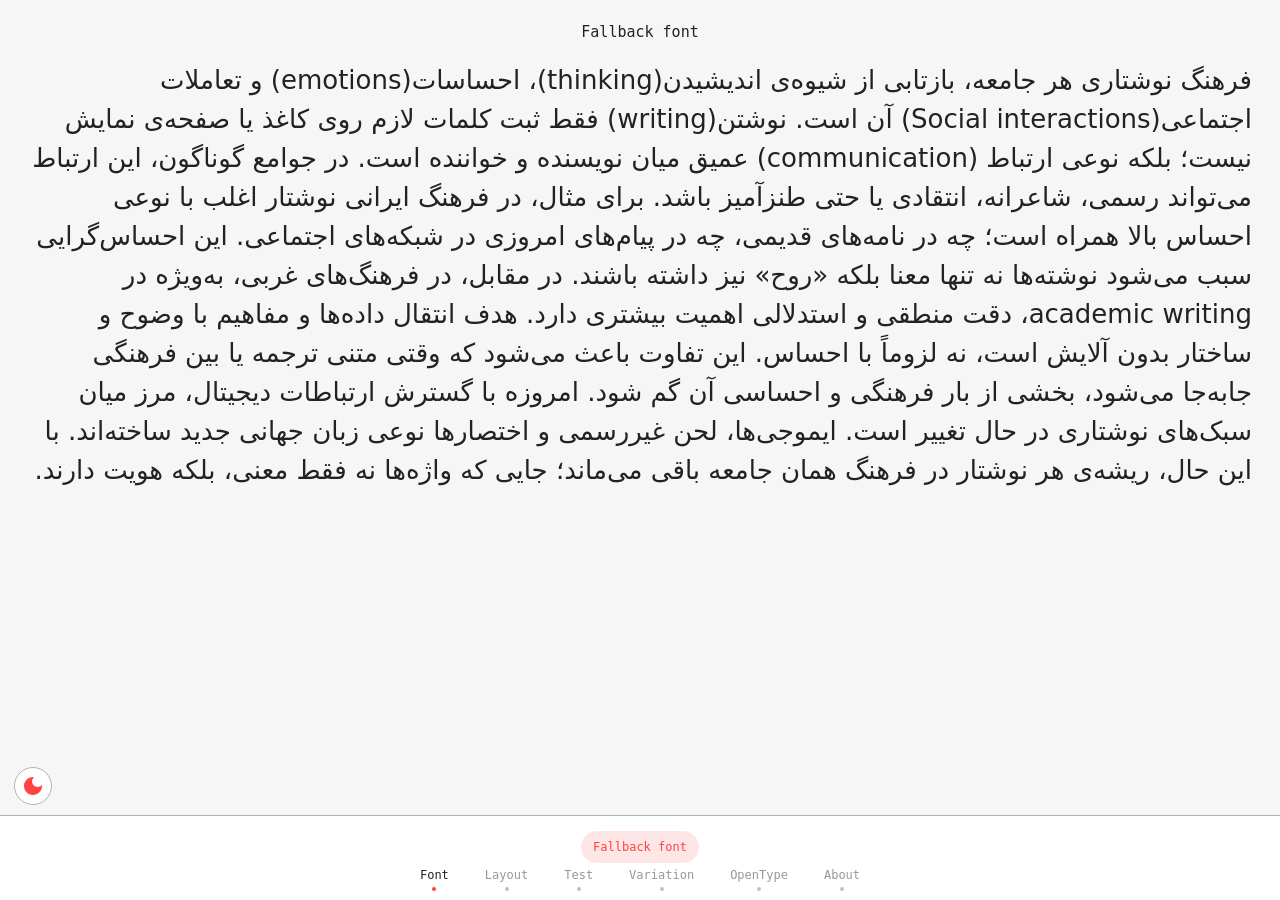
==== embed-frame.html @ 97c2cf15 "initial commit" ====
<!DOCTYPE html>
<html lang="en" translate="no">
<head>
<meta http-equiv="content-type" content="text/html; charset=UTF-8">
<meta name="google" content="notranslate">
<meta charset="UTF-8">
<meta http-equiv="X-UA-Compatible" content="IE=edge">
<meta name="viewport" content="width=device-width, initial-scale=1.0">
<title>Fontamin Font Tester</title>
<link rel="stylesheet" href="embed-frame.css">
<script src="embed-frame.js" defer></script>
</head>
<body spellcheck="false">
<header>
<p class="fontline" style="margin-top: 15px;">
<span class="fontheader" id="fontname">Fallback font</span>
</p>
<div class="dynamic" >
<div id="Test" class="tabcontent" style="display:block;">
<p contenteditable="true" dir="auto" style="text-align:start;"></p>
</div>
</div>
</header>
<p>&nbsp;</p>
<p>&nbsp;</p>
<p>&nbsp;</p>
<p>&nbsp;</p>
<p>&nbsp;</p>
<footer>
<div class="footer-container">
<div class="pc-tab">
<input id="tab1" type="radio" name="pct" autocomplete="off" />
<input id="tab2" type="radio" name="pct" autocomplete="off" />
<input id="tab3" type="radio" name="pct" autocomplete="off" />
<input id="tab4" type="radio" name="pct" autocomplete="off" />
<input checked="checked" id="tab5" type="radio" name="pct" autocomplete="off" />
<input id="tab6" type="radio" name="pct" autocomplete="off" />
<section style="padding-top:5px;">
<div class="tab1">
<div id="layoutbasic">
<p class="font-slider">
<label>Size:</label>
<span>
<input class="slider" autocomplete="off" id="fontsizeinput" type="range" min="10" max="250" value="26" step="1" style="height:4px;">
</span>
</p>
<p class="font-slider">
<label>Height:</label>
<span>
<input class="slider" autocomplete="off" id="fontheightinput" type="range" min="1" max="2" value="1.5" step="0.01" style="height:4px;">
</span>
</p>
<div class="aligns" role="radiogroup" aria-label="Text alignment">
<input class="hidden" type="radio" name="align" id="alright" value="right" autocomplete="off"><label for="alright" title="Align right (click again to go back to the text's own alignment)"><svg class="mi" viewBox="0 0 24 24" fill="currentColor" aria-hidden="true"><path d="M3 21h18v-2H3v2zm6-4h12v-2H9v2zm-6-4h18v-2H3v2zm6-4h12V7H9v2zM3 3v2h18V3H3z"/></svg></label>
<input class="hidden" type="radio" name="align" id="alcenter" value="center" autocomplete="off"><label for="alcenter" title="Align center (click again to go back to the text's own alignment)"><svg class="mi" viewBox="0 0 24 24" fill="currentColor" aria-hidden="true"><path d="M7 15v2h10v-2H7zm-4 6h18v-2H3v2zm0-8h18v-2H3v2zm4-6v2h10V7H7zM3 3v2h18V3H3z"/></svg></label>
<input class="hidden" type="radio" name="align" id="alleft" value="left" autocomplete="off"><label for="alleft" title="Align left (click again to go back to the text's own alignment)"><svg class="mi" viewBox="0 0 24 24" fill="currentColor" aria-hidden="true"><path d="M15 15H3v2h12v-2zm0-8H3v2h12V7zM3 13h18v-2H3v2zm0 8h18v-2H3v2zM3 3v2h18V3H3z"/></svg></label>
<input class="hidden" type="radio" name="align" id="aljustify" value="justify" autocomplete="off"><label for="aljustify" title="Justify (click again to go back to the text's own alignment)"><svg class="mi" viewBox="0 0 24 24" fill="currentColor" aria-hidden="true"><path d="M3 21h18v-2H3v2zm0-4h18v-2H3v2zm0-4h18v-2H3v2zm0-4h18V7H3v2zm0-6v2h18V3H3z"/></svg></label>
</div>
<p class="font-slider"><input class="hidden" type="checkbox" id="outline" autocomplete="off"><label for="outline">Outline</label></p>
<p class="font-slider"><input class="hidden" type="checkbox" id="guidetoggle" autocomplete="off"><label for="guidetoggle" title="Show ascender, descender, x-height and cap-height lines">Guides</label></p>
</div>
<p class="right-side-header" id="text3"></p>
</div>
<div class="tab2">
<div id="axesgroup">
<button id="randbutton" type="button" style="font-size: 20px;" title="Random variation"><svg class="mi" viewBox="0 0 24 24" fill="currentColor" aria-hidden="true"><path d="M19 3H5c-1.1 0-2 .9-2 2v14c0 1.1.9 2 2 2h14c1.1 0 2-.9 2-2V5c0-1.1-.9-2-2-2zM7.5 18c-.83 0-1.5-.67-1.5-1.5S6.67 15 7.5 15s1.5.67 1.5 1.5S8.33 18 7.5 18zm0-9C6.67 9 6 8.33 6 7.5S6.67 6 7.5 6 9 6.67 9 7.5 8.33 9 7.5 9zm4.5 4.5c-.83 0-1.5-.67-1.5-1.5s.67-1.5 1.5-1.5 1.5.67 1.5 1.5-.67 1.5-1.5 1.5zm4.5 4.5c-.83 0-1.5-.67-1.5-1.5s.67-1.5 1.5-1.5 1.5.67 1.5 1.5-.67 1.5-1.5 1.5zm0-9c-.83 0-1.5-.67-1.5-1.5S15.67 6 16.5 6s1.5.67 1.5 1.5S17.33 9 16.5 9z"/></svg></button>
<div id="axes"></div>
</div>
<div id="instgroup"><div id="instances"></div></div>
<button type="button" id="insttoggle" class="btn outline" title="Show the named instances of this font">Instances<svg class="mi" viewBox="0 0 24 24" fill="currentColor" aria-hidden="true"><path d="M12 8l-6 6 1.41 1.41L12 10.83l4.59 4.58L18 14z"/></svg></button>
<p class="right-side-header" id="text1"></p>
</div>
<div class="tab3">
<p class="font-slider showallp"><input class="hidden" type="checkbox" id="showall" autocomplete="off"><label for="showall">All</label></p>
<p class="font-slider"><input class="hidden" type="checkbox" id="longnames" autocomplete="off"><label for="longnames" title="Show the full feature names (e.g. Standard Ligatures · liga) instead of only the 4-letter tag">Names</label></p>
<div id="features"></div>
<p class="right-side-header" id="text2"></p>
</div>
<div class="tab4">
<div class="about">
<a class="about-logo" href="https://github.com/fontamin/FFT" target="_blank" rel="noopener" title="FFT"><svg class="FFT-logo" viewBox="0 0 61.228024 36.548746" role="img" aria-label="FFT"><path transform="translate(-22.148131,-258.31264)" fill="currentColor" d="m 27.982846,264.67575 v 4.51832 l 2.632812,1.0586 v 12.66869 l -2.632812,1.05859 v 4.51832 h 12.781255 v -4.61207 l -4.50977,-1.05664 v -3.3717 h 2.49805 l 1.05859,2.50781 h 4.16797 v -9.59058 h -4.17383 l -1.05664,2.57618 h -2.49414 v -4.60681 h 9.97461 v 12.5769 l -2.63281,1.05859 v 4.51832 h 12.7832 v -4.61207 l -4.50977,-1.05664 v -3.3717 h 2.5 l 1.05664,2.50781 h 4.16993 v -9.59058 h -4.17383 l -1.0586,2.57618 h -2.49414 v -4.60681 h 9.97461 v 12.5769 l -2.63281,1.05859 v 4.51832 h 12.7832 v -4.61207 l -4.50976,-1.05664 v -12.4851 h 4.20508 l 1.05664,4.29687 h 4.79492 v -9.96558 z"/></svg></a>
<span class="about-rule" aria-hidden="true"></span>
<div class="about-text">
<div class="about-title"><b>Fontamin Font Tester</b><span class="about-ver">v1.51</span></div>
<div class="about-sub">Embed Mode. Customized for this page.</div>
</div>
</div>
</div>
<div class="tab5">
<div id="fontlist"></div>
<p class="status" id="fontstatus"></p>
</div>
<div class="tab6">
<div id="testgroup">
<div id="testlist"></div>
</div>
</div>
</section>
<nav>
<ul>
<li class="tab5">
<label for="tab5">Font</label>
</li>
<li class="tab1">
<label for="tab1">Layout</label>
</li>
<li class="tab6">
<label for="tab6">Test</label>
</li>
<li class="tab2">
<label for="tab2">Variation</label>
</li>
<li class="tab3">
<label for="tab3">OpenType</label>
</li>
<li class="tab4">
<label for="tab4">About</label>
</li>
</ul>
</nav>
</div>
<div id="div2" class="hide">Copied</div>
</footer>
<input type="checkbox" id="negative" class="toggle" autocomplete="off">
<label class="DarkModeLabel" for="negative">
<svg class="icon off" viewBox="0 0 24 24" fill="currentColor" aria-hidden="true"><path d="M12 3c-4.97 0-9 4.03-9 9s4.03 9 9 9 9-4.03 9-9c0-.46-.04-.92-.1-1.36-.98 1.37-2.58 2.26-4.4 2.26-2.98 0-5.4-2.42-5.4-5.4 0-1.81.89-3.42 2.26-4.4-.44-.06-.9-.1-1.36-.1z"/></svg>
<svg class="icon on" viewBox="0 0 24 24" fill="currentColor" aria-hidden="true"><path d="M12 7c-2.76 0-5 2.24-5 5s2.24 5 5 5 5-2.24 5-5-2.24-5-5-5zM2 13h2c.55 0 1-.45 1-1s-.45-1-1-1H2c-.55 0-1 .45-1 1s.45 1 1 1zm18 0h2c.55 0 1-.45 1-1s-.45-1-1-1h-2c-.55 0-1 .45-1 1s.45 1 1 1zM11 2v2c0 .55.45 1 1 1s1-.45 1-1V2c0-.55-.45-1-1-1s-1 .45-1 1zm0 18v2c0 .55.45 1 1 1s1-.45 1-1v-2c0-.55-.45-1-1-1s-1 .45-1 1zM5.99 4.58c-.39-.39-1.03-.39-1.41 0-.39.39-.39 1.03 0 1.41l1.06 1.06c.39.39 1.03.39 1.41 0s.39-1.03 0-1.41L5.99 4.58zm12.37 12.37c-.39-.39-1.03-.39-1.41 0-.39.39-.39 1.03 0 1.41l1.06 1.06c.39.39 1.03.39 1.41 0 .39-.39.39-1.03 0-1.41l-1.06-1.06zm1.06-10.96c.39-.39.39-1.03 0-1.41-.39-.39-1.03-.39-1.41 0l-1.06 1.06c-.39.39-.39 1.03 0 1.41s1.03.39 1.41 0l1.06-1.06zM7.05 18.36c.39-.39.39-1.03 0-1.41-.39-.39-1.03-.39-1.41 0l-1.06 1.06c-.39.39-.39 1.03 0 1.41s1.03.39 1.41 0l1.06-1.06z"/></svg>
</label>
</body>
</html>
---- embed-frame.css ----
body{--accent: #ff4242;--accent-bg: #ff424222;--on-accent: #000;--selection: #ff8080;--bg: #f6f6f6;--text: #222;--footer: #fff;--footer-fg: #222;--nav-fg: #2226;--line: #aaa;--track: #ccc;--chip: #ececee;--chip-fg: #222;--chip-hover: #dbdbdb;--box: #f0f0f0;--box-fg: #222;}
body.darkmode{--on-accent: #000;--bg: #222;--text: #f5f5f5;--footer: #000;--footer-fg: #f5f5f5;--nav-fg: #5e5e5e;--line: #444;--track: #333;--chip: #111;--chip-fg: #aaa;--chip-hover: #282828;--box: #2e2e2e;--box-fg: #f5f5f5;}
*{box-sizing: border-box;margin: 0;padding: 0;}
html,body{width: 100%;max-width: 100%;height: 100%;overflow-x: hidden;background-color: #f6f6f6;color: #222;font-family: monospace;text-align: center;touch-action: manipulation;user-select: none;-webkit-tap-highlight-color: rgba(0, 0, 0, 0);margin: 0;padding: 0;}
body{background-color: var(--bg);color: var(--footer-fg);}
header{padding: 8px;}
header img{max-width: 56px;height: auto;}
a{font-size: 12px;color: var(--footer-fg);text-underline-offset: 4px;text-decoration-color: var(--accent);}
.fontheader{font-size: 15px;color: var(--text);}
.dynamic{position: relative;font-size: 26px;font-family: system-ui, sans-serif;line-height: 1.5em;color: var(--text);flex-direction: column;padding: 20px;display: flex;flex-wrap: wrap;align-items: stretch;}
.dynamic p,.tabcontent p{white-space: normal;word-wrap: break-word;overflow-wrap: anywhere;max-width: 100%;box-sizing: border-box;}
body.outline .dynamic{-webkit-text-stroke: 1px currentColor;-webkit-text-fill-color: transparent;}
footer{position: fixed;bottom: 0;left: 0;width: 100%;background-color: var(--footer);z-index: 100;border-top: 1.5px solid var(--line);height: 100px;overflow-x: hidden;padding-bottom: env(safe-area-inset-bottom);}
.footer-container{width: 100%;max-width: 100%;margin: 0 auto;padding: 6px 10px 14px 10px;box-sizing: border-box;line-height: 1.3em;font-size: 12px;}
.pc-tab > input,.pc-tab section > div{display: none;}
#tab1:checked ~ section .tab1,#tab2:checked ~ section .tab2,#tab3:checked ~ section .tab3,#tab4:checked ~ section .tab4,#tab5:checked ~ section .tab5,#tab6:checked ~ section .tab6{display: inline-flex;}
#tab1:checked ~ nav .tab1 label,#tab2:checked ~ nav .tab2 label,#tab3:checked ~ nav .tab3 label,#tab4:checked ~ nav .tab4 label,#tab5:checked ~ nav .tab5 label,#tab6:checked ~ nav .tab6 label{color: var(--footer-fg);}
.pc-tab nav{position: absolute;left: 0;right: 0;bottom: 6px;padding-bottom: 10px;display: flex;overflow-x: auto;overflow-y: hidden;scrollbar-width: none;-ms-overflow-style: none;-webkit-overflow-scrolling: touch;}
.pc-tab nav::-webkit-scrollbar{display: none;}
.pc-tab nav ul{list-style: none;display: flex;flex-wrap: nowrap;flex: 0 0 auto;justify-content: flex-start;padding: 0;margin: 0 auto;gap: clamp(0px, 10vw, 20px);}
.pc-tab nav li{flex: 0 0 auto;}
.pc-tab ul li label{display: inline-block;color: var(--nav-fg);cursor: pointer;position: relative;padding: 4px 8px 0;border-radius: 10px;}
.pc-tab ul li label::after{content: "";position: absolute;left: 50%;bottom: -7px;width: 4px;height: 4px;margin-left: -2px;border-radius: 50%;background: currentColor;opacity: .6;}
#tab1:checked ~ nav .tab1 label::after,#tab2:checked ~ nav .tab2 label::after,#tab3:checked ~ nav .tab3 label::after,#tab4:checked ~ nav .tab4 label::after,#tab5:checked ~ nav .tab5 label::after,#tab6:checked ~ nav .tab6 label::after{background: var(--accent);opacity: 1;}
.font-slider{display: flex;align-items: center;justify-content: space-between;gap: 10px;padding: 6px 6px;position: relative;}
.font-slider label{white-space: nowrap;}
.font-slider span{flex: 1 1 auto;min-width: 0;}
.slider{-webkit-appearance: none;-moz-appearance: none;appearance: none;width: 100%;height: 4px;background: var(--track);border-radius: 2px;outline: none;cursor: pointer;}
.slider::-webkit-slider-runnable-track{height: 4px;border-radius: 2px;background: var(--track);}
.slider::-webkit-slider-thumb{-webkit-appearance: none;appearance: none;width: 30px;height: 15px;background: var(--accent);cursor: pointer;margin-top: -6px;border-radius: 8px;}
.slider::-moz-range-track{height: 4px;border-radius: 2px;background: var(--track);}
.slider::-moz-range-thumb{width: 30px;height: 15px;background: var(--accent);border: none;cursor: pointer;}
.hidden{position: absolute;visibility: hidden;opacity: 0;}
input.hidden+label{color: var(--chip-fg);background-color: var(--chip);padding: 6px 12px;border-radius: 25px;cursor: pointer;}
input.hidden:checked+label{color: var(--accent);background-color: var(--accent-bg);}
input.hidden+label:hover{background-color: var(--chip-hover);}
input.hidden:checked+label:hover{background-color: var(--accent);color: var(--on-accent);}
#randbutton{display: inline-flex;align-items: center;height: 32px;line-height: 1;padding: 0 6px;border: none;background: none;cursor: pointer;font-size: 2em;}
#randbutton:hover{background: var(--accent);border-radius: 5px;color: var(--on-accent);}
.right-side-header,.status{position: absolute;right: 10px;bottom: 34px;font-size: 12px !important;max-width: calc(100% - 20px);white-space: nowrap;overflow: hidden;text-overflow: ellipsis;cursor: pointer;}
.right-side-header:hover,.status:hover{text-decoration: underline;}
.show,.hide{position: fixed;top: 10px;left: 10px;width: 80px;border-radius: 5px;font-size: 16px;padding: 8px;background: green;color: white;transition: opacity 0.5s;z-index: 2000;}
.show{opacity: 1;}
.hide{opacity: 0; pointer-events: none;}
.FFT-logo{width: 36px;height: auto;vertical-align: middle;color: inherit;}
body.darkmode .show,body.darkmode .hide{color: black;background: white;}
[contenteditable]{outline: none;border: none;-webkit-tap-highlight-color: transparent;-webkit-focus-ring-color: transparent;-moz-outline-style: none;}
.tabcontent{display: none;}
.toggle{display: none;}
.DarkModeLabel{position: fixed;left: 14px;bottom: 95px;z-index: 90;width: 38px;height: 38px;background: var(--footer);color: var(--footer-fg);border: 1.5px solid var(--line);border-radius: 50%;cursor: pointer;-webkit-tap-highlight-color: transparent;transition: border-color .15s;}
.DarkModeLabel:hover{border-color: var(--accent);}
.icon{position: absolute;left: 50%;top: 50%;width: 24px;height: 24px;margin: -12px 0 0 -12px;pointer-events: none;transition: opacity .2s, transform .2s;}
.icon.on,.icon.off{color: var(--accent);}
.icon.on{opacity: 0}
.icon.off{opacity: 1}
.toggle:checked + label .icon.on{opacity: 1; transform: scale(1);}
.toggle:checked + label .icon.off{opacity: 0; transform: scale(0.8);}
@keyframes dzpulse{0%, 100% { transform: scale(1); } 50% { transform: scale(1.05); }}
#tab5:checked ~ section .tab5,#tab6:checked ~ section .tab6{display: flex;align-items: center;justify-content: center;gap: 6px;width: max-content;min-width: 100%;padding-top: 3px;padding-bottom: 6px;}
#fontlist,#testlist{display: contents;}
.chip{display: inline-flex;align-items: center;flex: 0 0 auto;height: 32px;border-radius: 16px;background: var(--chip);color: var(--chip-fg);}
.chip.active{background: var(--accent-bg);color: var(--accent);}
.chipname{height: 100%;max-width: 150px;padding: 6px 12px;border: none;background: none;color: inherit;font: 12px monospace;cursor: pointer;white-space: nowrap;overflow: hidden;text-overflow: ellipsis;}
.chipname.nox{padding-right: 12px;}
.sizelabel{font: 11px monospace !important;line-height: 1.3em !important;direction: ltr;text-align: left;opacity: .6;margin: 16px 0 4px;}
.btn{flex: 0 0 auto;height: 32px;padding: 6px 12px;border: none;border-radius: 16px;background: var(--chip);color: var(--chip-fg);font: 12px monospace;cursor: pointer;}
.btn:hover{background: var(--chip-hover);}
input.hidden + label.zero{opacity: .5;}
.btn.on{background: var(--accent-bg); color: var(--accent);}
.btn.on:hover{background: var(--accent-bg);}
.btn.danger:hover{background: var(--accent); color: var(--on-accent);}
@keyframes wikipulse{0%, 100% { opacity: 1; } 50% { opacity: .4; }}
#axes,#features{display: contents;}
.nohint{font-size: 12px;opacity: .6;padding: 10px 6px;white-space: nowrap;}
.tab1 .font-slider{width: auto; flex: 0 0 auto;}
.tab1 .font-slider label{flex: 0 0 auto;}
.tab1 .font-slider span{flex: 0 0 160px; width: 160px;}
.tab2 .font-slider{width: auto; flex: 0 0 auto;}
.tab2 .font-slider label{flex: 0 0 auto;}
.tab2 .font-slider span{flex: 0 0 160px; width: 160px;}
.tab3 .font-slider{width: auto;}
@media (max-width: 600px){
.font-slider label{font-size: 12px;}
.font-slider{gap: 6px;}
footer{padding-bottom: 8px;}
.pc-tab nav ul{gap: 4px;justify-content: flex-start;}
.right-side-header,.status{font-size: 10px !important;bottom: 33px;}
}
.pc-tab > section{scrollbar-width: none;-ms-overflow-style: none;}
.pc-tab > section::-webkit-scrollbar{display: none;}
#tab1:checked ~ section,#tab2:checked ~ section,#tab3:checked ~ section,#tab5:checked ~ section,#tab6:checked ~ section{overflow-x: auto;overflow-y: hidden;-webkit-overflow-scrolling: touch;cursor: grab;}
.pc-tab > section.dragging{cursor: grabbing !important;}
.pc-tab > section.dragging *{cursor: grabbing !important;pointer-events: none;}
#tab1:checked ~ section .tab1,#tab2:checked ~ section .tab2,#tab3:checked ~ section .tab3{display: inline-flex;min-width: max-content;white-space: nowrap;gap: 8px;padding-bottom: 6px;}
::selection{background-color: var(--selection);}
#tab1:checked ~ section,#tab2:checked ~ section{touch-action: pan-x;}
#tab1:checked ~ section .tab1 input[type=range],#tab2:checked ~ section .tab2 input[type=range]{touch-action: none;cursor: pointer;}
.slider-value{position: absolute;top: 60%;transform: translate(-50%, -50%);font-size: 10px;color: var(--on-accent);background: transparent;pointer-events: none;user-select: none;font-weight: bold;}
#tab1:checked ~ section .tab1,#tab2:checked ~ section .tab2,#tab3:checked ~ section .tab3,#tab5:checked ~ section .tab5,#tab6:checked ~ section .tab6{height: 40px;align-items: center;padding-top: 0;padding-bottom: 0;}
.tab3 .font-slider{gap: 2px;}
#guidesvg{position: absolute;left: 0;top: 0;width: 100%;height: 100%;overflow: visible;pointer-events: none;z-index: 1;}
#guidesvg path{fill: none;stroke: var(--accent);stroke-width: 1;opacity: .75;}
#guidesvg #guidedash{stroke-dasharray: 2 3;}
.aligns{position: relative;display: inline-flex;align-items: center;flex: 0 0 auto;gap: 6px;margin-inline-start: 4px;}
.dynamic.al-right :is(p, div, ol, li):not(.sizelabel){text-align: right !important;}
.dynamic.al-left :is(p, div, ol, li):not(.sizelabel){text-align: left !important;}
.dynamic.al-center :is(p, div, ol, li):not(.sizelabel){text-align: center !important;}
.dynamic.al-justify :is(p, div, ol, li):not(.sizelabel){text-align: justify !important;}
.vsep{flex: 0 0 1.5px; align-self: center; width: 1.5px; height: 24px; margin: 0 6px; background: var(--line); border-radius: 1px;}
.font-slider.carried label{opacity: .55;}
footer{height: 85px;}
.right-side-header,.status{position: fixed;right: 12px;bottom: 92px;z-index: 110;margin: 0;padding: 3px 7px;background: var(--footer);border-bottom: 1px solid var(--footer-fg);}
@media (max-width: 600px){
.right-side-header,.status{right: 8px;bottom: 92px;}
}
.right-side-header:empty,.status:empty{display: none;}
.btn.outline,.chip.outline{background: transparent !important;border: 1.5px solid var(--accent);color: var(--footer-fg);}
.btn.outline:hover,.chip.outline:hover,.btn.outline.on,.chip.outline.active{color: var(--accent);}
input.hidden + label.outline{display: inline-flex;align-items: center;flex: 0 0 auto;box-sizing: border-box;height: 32px;padding: 0 12px;border-radius: 16px;border: 1.5px solid var(--accent);background: transparent !important;color: var(--footer-fg);font: 12px monospace;}
input.hidden:checked + label.outline,input.hidden + label.outline:hover,input.hidden:checked + label.outline:hover{color: var(--accent) !important;}
#layoutbasic,#axesgroup,#instgroup{display: flex;align-items: center;flex: 0 0 auto;gap: 8px;}
#instances{display: contents;}
.tab2:not(.instmode) #instgroup{display: none;}
.tab2.instmode #axesgroup{display: none;}
@keyframes slideup{from { transform: translateY(110%); opacity: 0; } to { transform: translateY(0); opacity: 1; }}
.slidein{animation: slideup .28s cubic-bezier(.2, .8, .2, 1);}
.mi{width: 18px; height: 18px; fill: currentColor; flex: 0 0 auto; display: block;}
.btn{display: inline-flex; align-items: center; justify-content: center; gap: 4px;}
.btn .mi{width: 18px; height: 18px;}
#randbutton .mi{width: 28px; height: 28px;}
#testgroup{display: flex;align-items: center;flex: 0 0 auto;gap: 6px;}
.aligns input.hidden + label{display: inline-flex;align-items: center;justify-content: center;padding: 6px 10px;}
#backbar{position: absolute;top: 0;left: 0;right: 0;height: 14px;z-index: 5;display: none;align-items: center;justify-content: center;padding: 0;border: none;background: none;color: var(--footer-fg);opacity: .5;cursor: pointer;-webkit-tap-highlight-color: transparent;transition: opacity .15s, color .15s;}
footer.submenu #backbar{display: flex;}
#backbar::before{content: ""; position: absolute; left: 0; right: 0; top: -8px; height: 8px;}
#backbar:hover{opacity: 1; color: var(--accent); background: var(--accent-bg);}
#backbar .mi{width: 14px; height: 14px;}
.tab2.instmode #insttoggle{display: none;}
@keyframes slidedown{from { transform: translateY(0); opacity: 1; } to { transform: translateY(110%); opacity: 0; }}
.slideout{animation: slidedown .22s cubic-bezier(.4, 0, 1, 1) forwards;}
@keyframes fadein{from { opacity: 0; } to { opacity: 1; }}
.fadein{animation: fadein .2s ease-out;}
footer.submenu,footer.submenu .pc-tab > section{touch-action: pan-x;}
#tab1:checked ~ section .tab1{gap: 14px;}
#layoutbasic{gap: 14px;}
#layoutbasic > .font-slider{padding-left: 0; padding-right: 0;}
#layoutbasic > .aligns{margin-inline-start: 0;}
body{--frows: 1; --rowh: 36px; --fextra: calc((var(--frows) - 1) * var(--rowh));}
footer{height: calc(85px + var(--fextra));}
header{padding-bottom: calc(8px + var(--fextra));}
.DarkModeLabel{bottom: calc(95px + var(--fextra));}
.right-side-header,.status{bottom: calc(92px + var(--fextra));}
.btn:disabled{opacity: .35; cursor: default; pointer-events: none;}
body{--ot-gap: 12px;}
#tab3:checked ~ section .tab3{--rgap: var(--ot-gap); gap: var(--ot-gap);}
.tab3 .font-slider{padding-left: 0; padding-right: 0;}
#tab4:checked ~ section .tab4{display: flex;align-items: center;justify-content: center;width: 100%;height: 40px;padding: 0;}
.about{display: flex;align-items: center;gap: 14px;max-width: 100%;direction: ltr;text-align: start;}
.about-logo{display: flex;flex: 0 0 auto;color: var(--footer-fg);text-decoration: none;transition: color .15s;}
.about-logo:hover{color: var(--accent);}
.about-logo .FFT-logo{width: 60px; height: auto; display: block; transform: translate(10px, 0);}
.about-rule{flex: 0 0 1.5px;align-self: center;width: 1.5px;height: 28px;border-radius: 1px;background: var(--line);}
.about-text{min-width: 0; line-height: 1.1;}
.about-title{display: flex;align-items: baseline;gap: 8px;font-size: 13px;white-space: nowrap;}
.about-title b{font-weight: 700; letter-spacing: .2px;}
.about-ver{font-size: 11px; color: var(--accent);}
.about-sub{margin-top: 2px;font-size: 11px;opacity: .6;white-space: nowrap;overflow: hidden;text-overflow: ellipsis;}
@media (max-width: 600px){
.about{gap: 10px;}
.about-logo .FFT-logo{width: 60px;}
.about-title{font-size: 12px;}
.about-sub{font-size: 10px;}
}
.about-logo .FFT-logo{opacity: .75; transition: opacity .15s;}
.about-logo:hover .FFT-logo{opacity: 1;}
html.themefade,html.themefade *,html.themefade *::before,html.themefade *::after{transition:background-color .45s ease,color .45s ease,border-color .45s ease,fill .45s ease,stroke .45s ease,-webkit-text-fill-color .45s ease,opacity .2s,transform .2s !important;}
.fft-off{display: none !important;}
.fft-notoggle .DarkModeLabel,.fft-notoggle #negative{display: none !important;}
.fft-wait header{visibility: hidden;}
.fft-nofontname .fontline{display: none;}
.fft-nofontname header{padding-top: 20px;}
.fft-noinfo .right-side-header{display: none;}
.fft-ownfeat .showallp{display: none;}
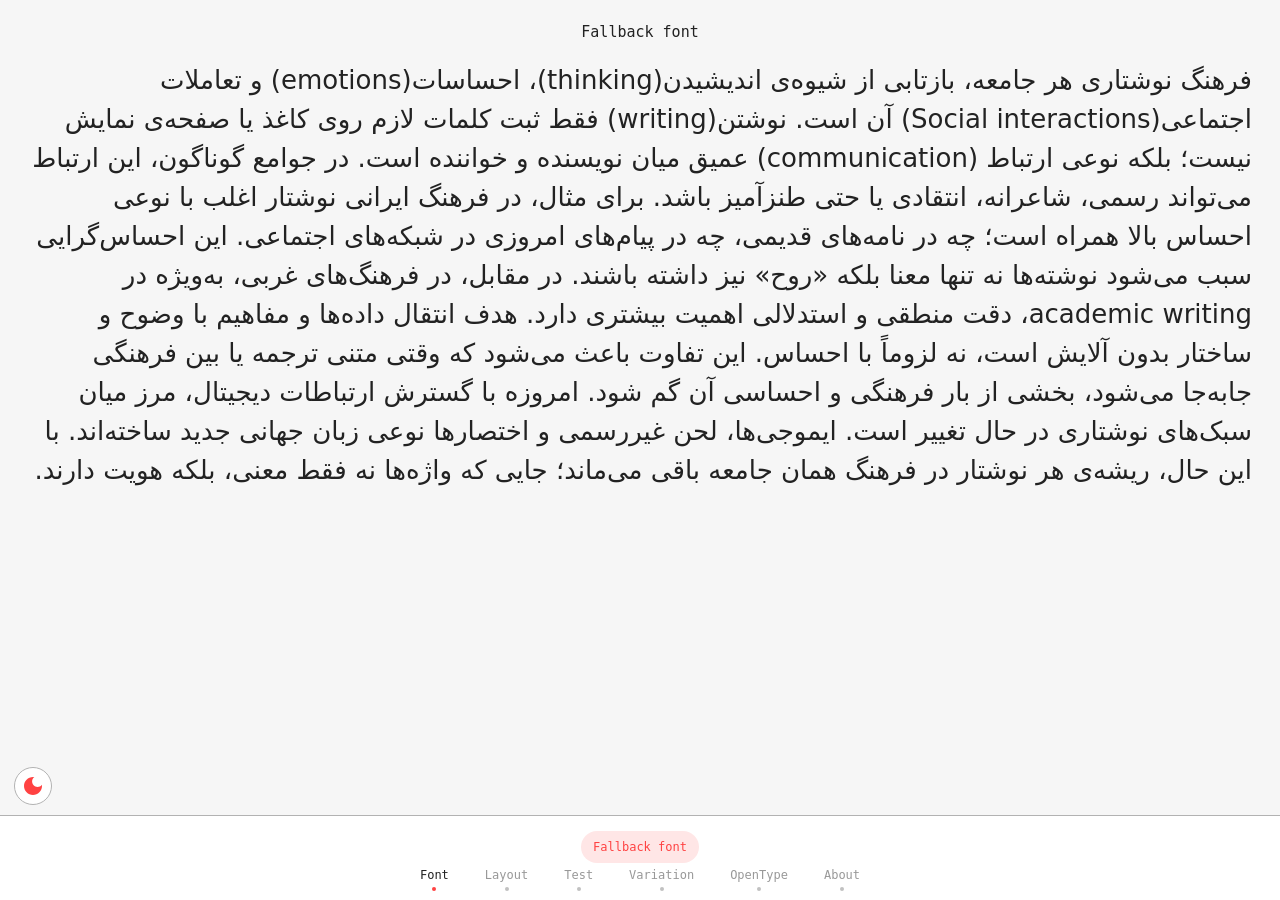
==== commit 16742aa0: "v1.0 - About: "FFT-Embed v1.0 / Built on FFT v1.51 · Customized for this page". - Every file the fra" ====
--- a/embed-frame.html
+++ b/embed-frame.html
@@ -7,8 +7,8 @@
 <meta http-equiv="X-UA-Compatible" content="IE=edge">
 <meta name="viewport" content="width=device-width, initial-scale=1.0">
 <title>Fontamin Font Tester</title>
-<link rel="stylesheet" href="embed-frame.css">
-<script src="embed-frame.js" defer></script>
+<link rel="stylesheet" href="embed-frame.css?v=1.0-9d5d27cd">
+<script src="embed-frame.js?v=1.0-06f7dab8" defer></script>
 </head>
 <body spellcheck="false">
 <header>
@@ -78,11 +78,11 @@
 </div>
 <div class="tab4">
 <div class="about">
-<a class="about-logo" href="https://github.com/fontamin/FFT" target="_blank" rel="noopener" title="FFT"><svg class="FFT-logo" viewBox="0 0 61.228024 36.548746" role="img" aria-label="FFT"><path transform="translate(-22.148131,-258.31264)" fill="currentColor" d="m 27.982846,264.67575 v 4.51832 l 2.632812,1.0586 v 12.66869 l -2.632812,1.05859 v 4.51832 h 12.781255 v -4.61207 l -4.50977,-1.05664 v -3.3717 h 2.49805 l 1.05859,2.50781 h 4.16797 v -9.59058 h -4.17383 l -1.05664,2.57618 h -2.49414 v -4.60681 h 9.97461 v 12.5769 l -2.63281,1.05859 v 4.51832 h 12.7832 v -4.61207 l -4.50977,-1.05664 v -3.3717 h 2.5 l 1.05664,2.50781 h 4.16993 v -9.59058 h -4.17383 l -1.0586,2.57618 h -2.49414 v -4.60681 h 9.97461 v 12.5769 l -2.63281,1.05859 v 4.51832 h 12.7832 v -4.61207 l -4.50976,-1.05664 v -12.4851 h 4.20508 l 1.05664,4.29687 h 4.79492 v -9.96558 z"/></svg></a>
+<a class="about-logo" href="https://github.com/fontamin/FFT-Embed" target="_blank" rel="noopener" title="FFT-Embed"><svg class="FFT-logo" viewBox="0 0 61.228024 36.548746" role="img" aria-label="FFT"><path transform="translate(-22.148131,-258.31264)" fill="currentColor" d="m 27.982846,264.67575 v 4.51832 l 2.632812,1.0586 v 12.66869 l -2.632812,1.05859 v 4.51832 h 12.781255 v -4.61207 l -4.50977,-1.05664 v -3.3717 h 2.49805 l 1.05859,2.50781 h 4.16797 v -9.59058 h -4.17383 l -1.05664,2.57618 h -2.49414 v -4.60681 h 9.97461 v 12.5769 l -2.63281,1.05859 v 4.51832 h 12.7832 v -4.61207 l -4.50977,-1.05664 v -3.3717 h 2.5 l 1.05664,2.50781 h 4.16993 v -9.59058 h -4.17383 l -1.0586,2.57618 h -2.49414 v -4.60681 h 9.97461 v 12.5769 l -2.63281,1.05859 v 4.51832 h 12.7832 v -4.61207 l -4.50976,-1.05664 v -12.4851 h 4.20508 l 1.05664,4.29687 h 4.79492 v -9.96558 z"/></svg></a>
 <span class="about-rule" aria-hidden="true"></span>
 <div class="about-text">
-<div class="about-title"><b>Fontamin Font Tester</b><span class="about-ver">v1.51</span></div>
-<div class="about-sub">Embed Mode. Customized for this page.</div>
+<div class="about-title"><b>FFT-Embed</b><span class="about-ver">v1.0</span></div>
+<div class="about-sub">Built on FFT v1.51 · Customized for this page</div>
 </div>
 </div>
 </div>
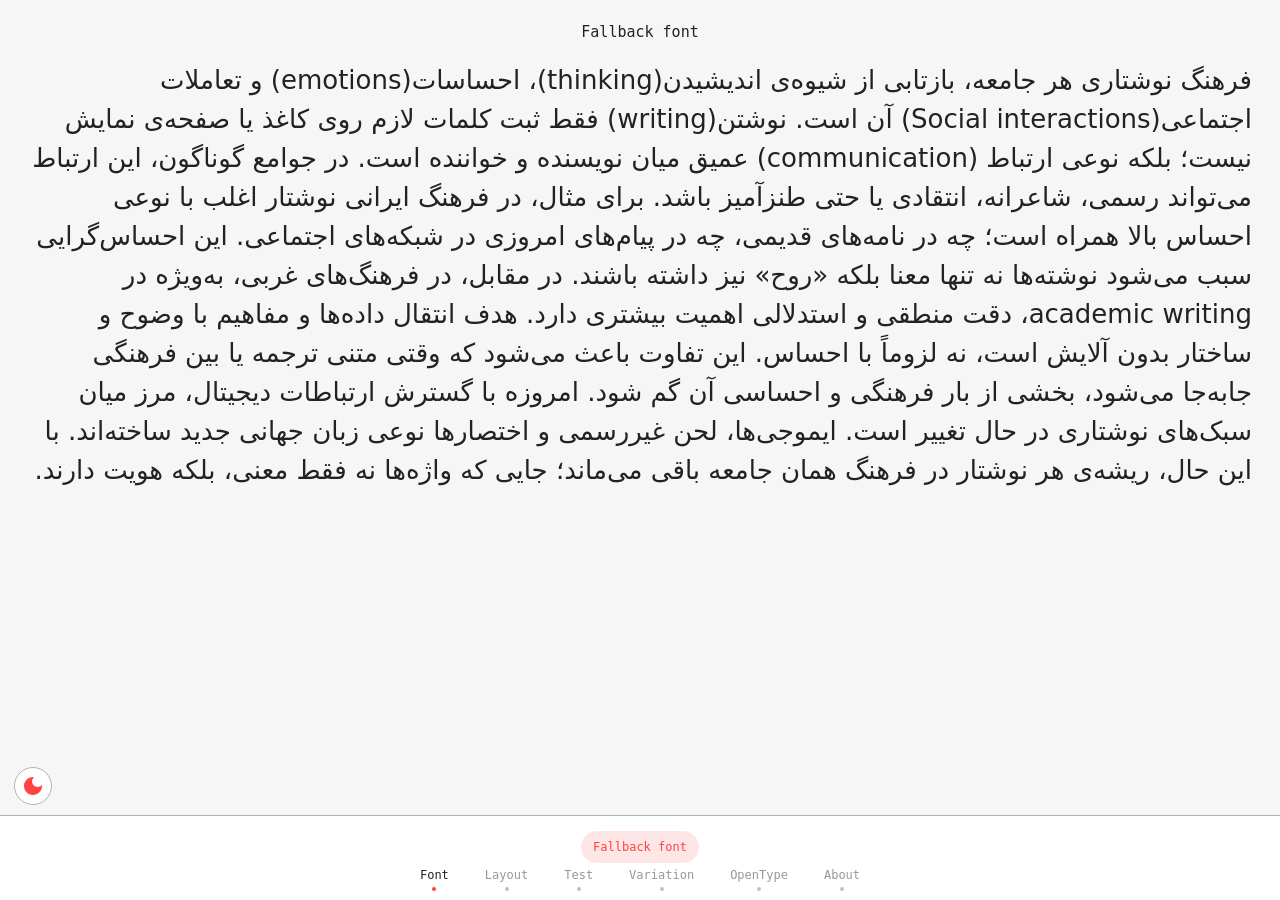
==== commit 72e76b4c: "woff2 fonts work in every browser (Brotli decoder fallback)  Browsers without DecompressionStream('b" ====
--- a/embed-frame.html
+++ b/embed-frame.html
@@ -8,7 +8,7 @@
 <meta name="viewport" content="width=device-width, initial-scale=1.0">
 <title>Fontamin Font Tester</title>
 <link rel="stylesheet" href="embed-frame.css?v=1.0-9d5d27cd">
-<script src="embed-frame.js?v=1.0-06f7dab8" defer></script>
+<script src="embed-frame.js?v=1.0-db047fc6" defer></script>
 </head>
 <body spellcheck="false">
 <header>
